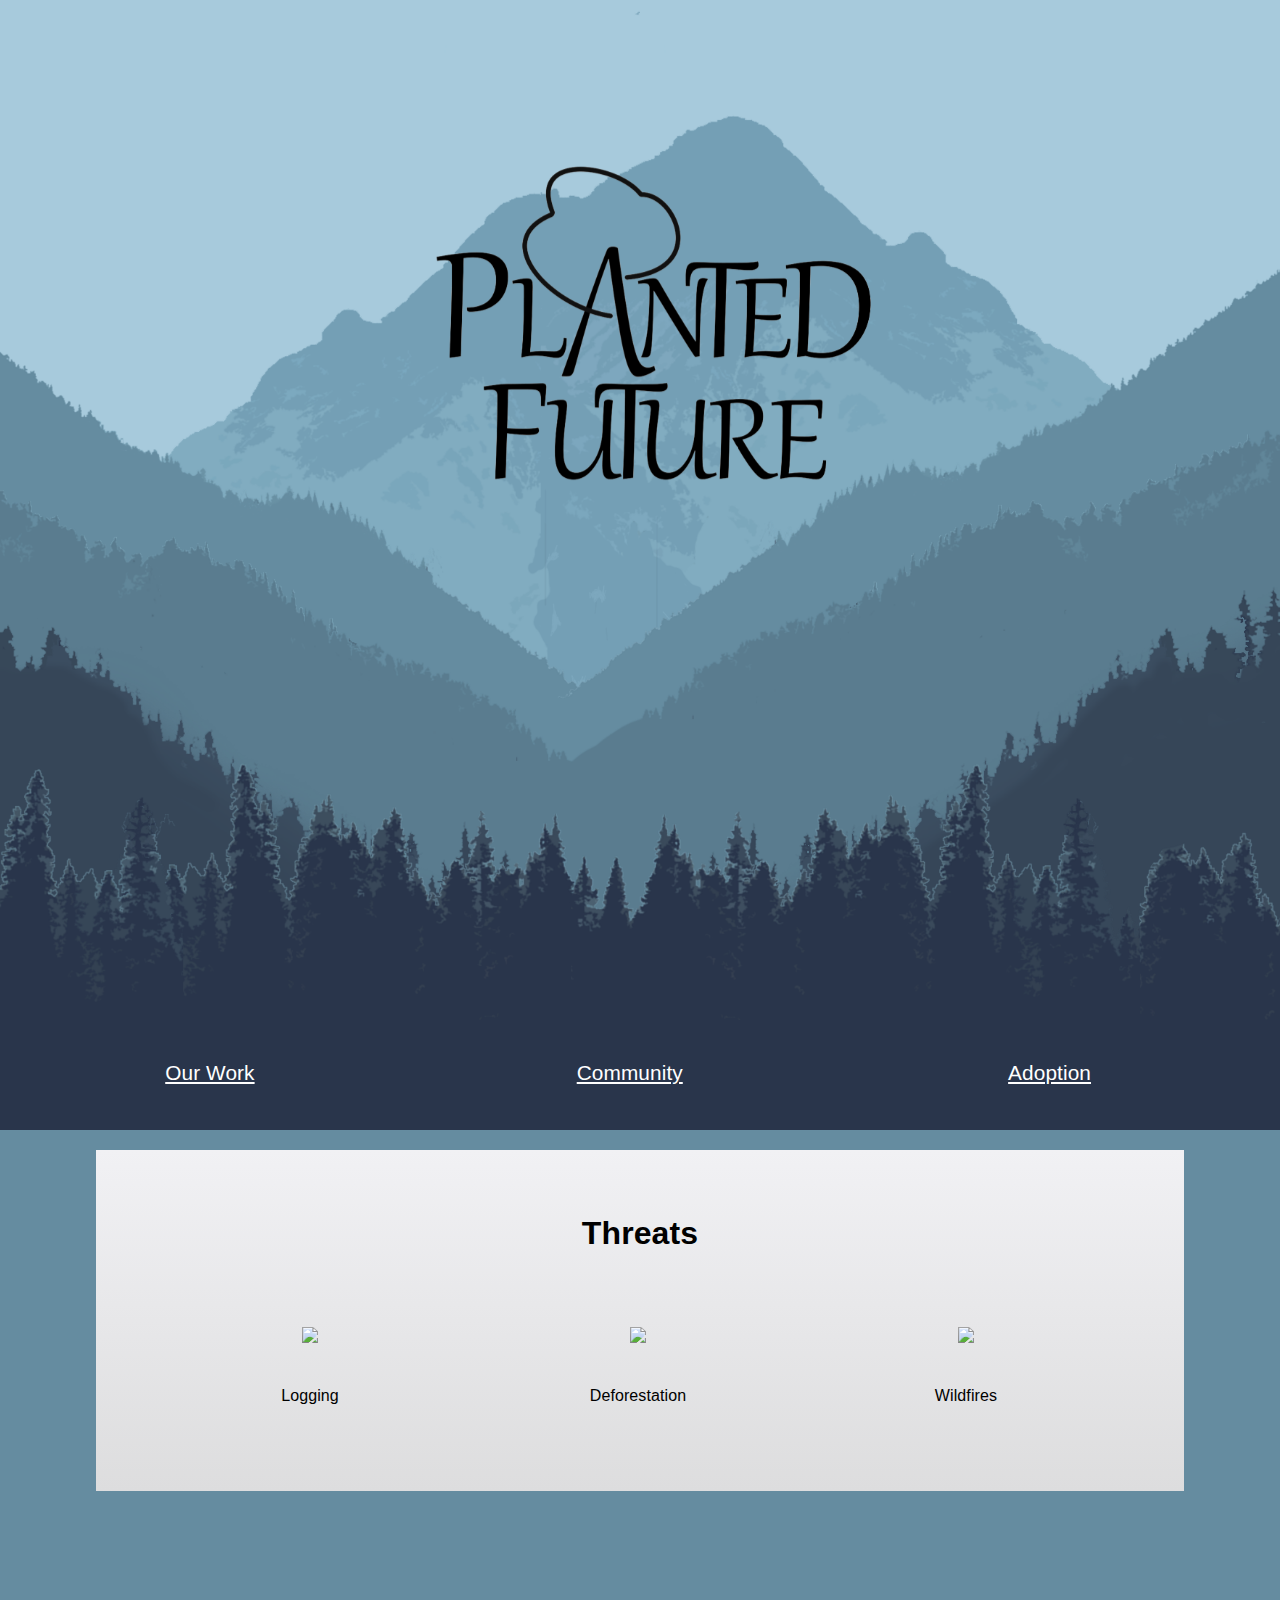
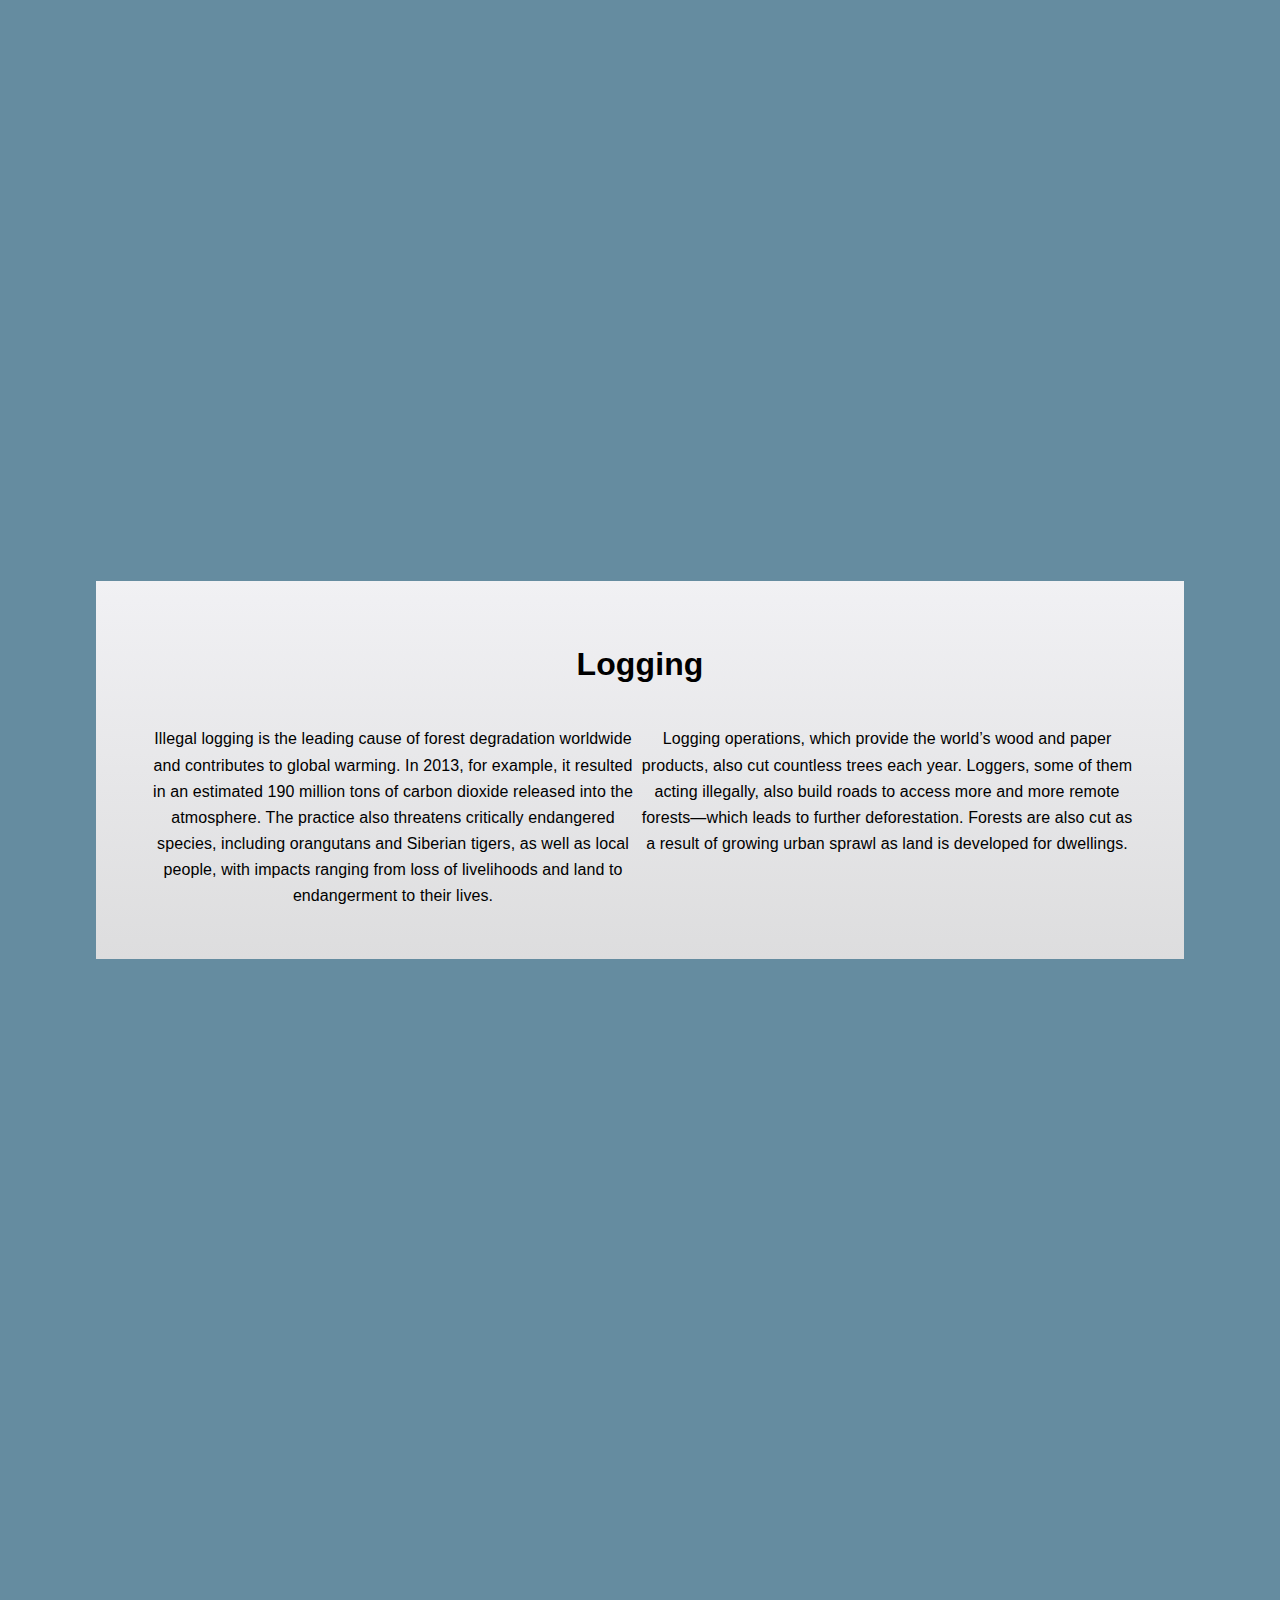
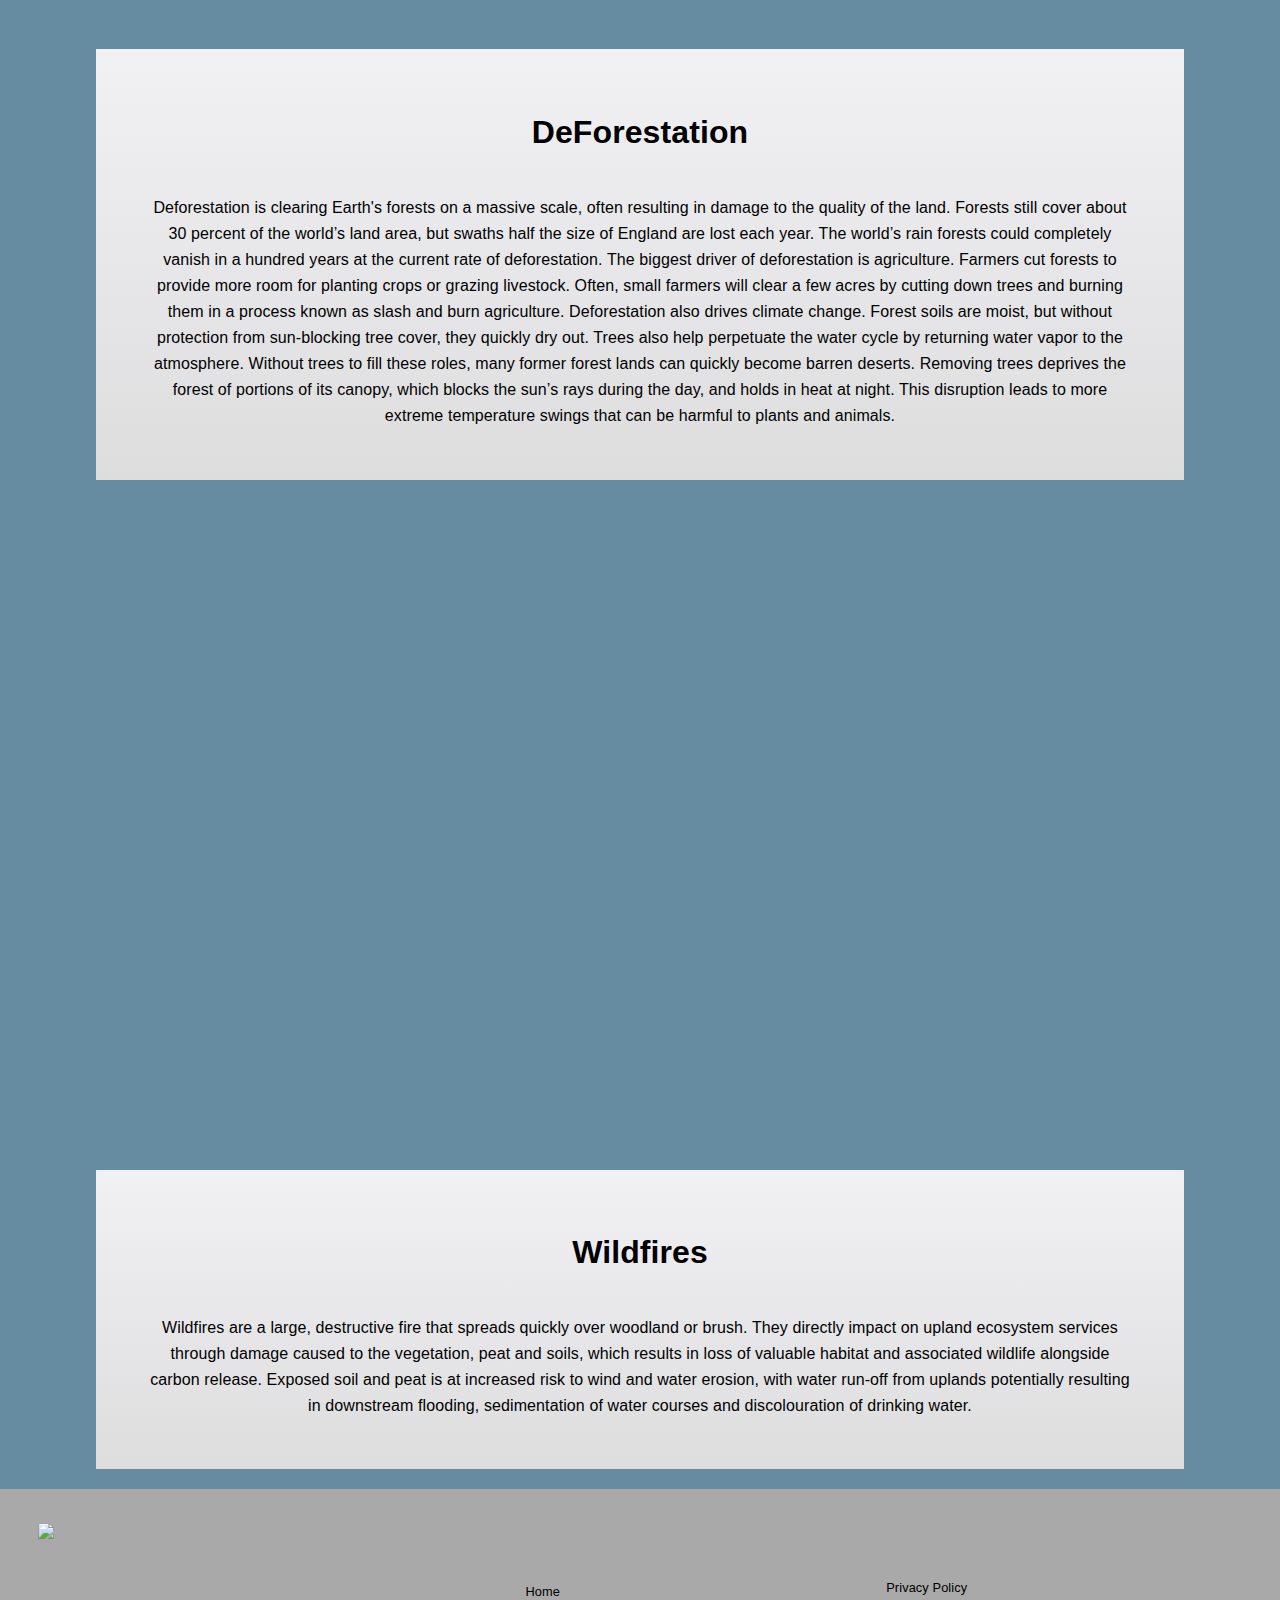
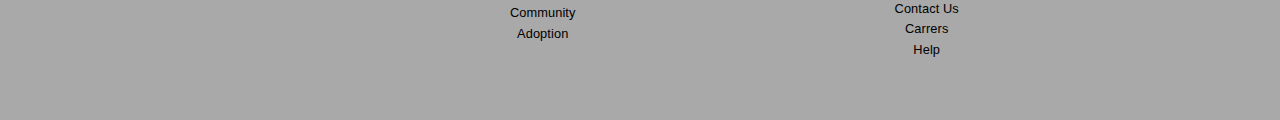
==== index.html @ f1519f32 "Rename indexhome.html to index.html" ====
<!DOCTYPE HTML>
<html>
   <head>
      <meta http-equiv="Content-Type" />
      <title>Planted Future</title>
      <link rel="stylesheet" type="text/css" href="css/style1.css">
   </head>
   <body>

      <div class="parallax-container">
         <div class="parallax-layer layer-0" data-parallax-speed="0.3" data-max-scroll="765"></div>
         <div class="parallax-layer layer-1" data-parallax-speed="0.99" data-max-scroll="1300"></div>
         <div class="parallax-layer layer-2" data-parallax-speed="0.7" data-max-scroll="900"></div>
         <div class="parallax-layer layer-3" data-parallax-speed="0.5" data-max-scroll="800"></div>
         <div class="parallax-layer layer-4" data-parallax-speed="0.3" data-max-scroll="700"></div>
         <div class="parallax-layer layer-5" data-parallax-speed="0.2" data-max-scroll="600"></div>
         <div class="parallax-layer layer-6" data-parallax-speed="0.1" data-max-scroll="500"></div>
      </div>

      <script src="js/function.js"></script>

      <div class="content">
      <nav class="nav2">
         <div class="C30">
            <a href="indexWork.html">Our Work</a>	
         </div>
         <div class="C30">
            <a href="indexCom.html">Community</a>	
         </div>
         <div class="C30">
            <a href="indexadopt.html">Adoption</a>	
         </div>
      </nav>

      <section>
         <header>
            <h2>
               Threats
            </h2>
         </header>
         <div class="g-row">
            <div class="g-30Left centre">
               <img class="icon" src="img/log.PNG" style=" max-width:60%; ">
               <p>
                  Logging
               </p>
            </div>
            <div class="g-30Left centre">
               <img class="icon" src="img/deforestt.PNG" style=" max-width:60%; ">
               <p>
                  Deforestation
               </p>
            </div>
            <div class="g-30Left centre">
               <img class="icon" src="img/fire.PNG" style=" max-width:60%; ">
               <p>
                  Wildfires
               </p>
            </div>
         </div>
      </section>

      <style>
         .parallax{
         max-height: 100%;
         background-image:url("img/deforest21.JPG"); 
         min-height:650px;
         background-attachment: fixed;
         position: relative;
         background-repeat: no-repeat;
         background-size: cover;
         overflow: hidden;
         margin-right:5%;
         margin-left:5%;
         max-width: 90%;
         }
      </style>

      <div class="parallax"></div>
      <div style="height:0%;">

         <section id="logging">
            <header >
               <h2>
                  Logging
               </h2>
            </header>
            <div class="g-row centre">
               <div class="g-50">
                  Illegal logging is the leading cause of forest degradation worldwide and contributes to global warming. In 2013, for example, it resulted in an estimated 190 million tons of carbon dioxide released into the atmosphere. The practice also threatens critically endangered species, including orangutans and Siberian tigers, as well as local people, with impacts ranging from loss of livelihoods and land to endangerment to their lives.
               </div>
               <div class="g-50">
                  Logging operations, which provide the world’s wood and paper products, also cut countless trees each year. Loggers, some of them acting illegally, also build roads to access more and more remote forests—which leads to further deforestation. Forests are also cut as a result of growing urban sprawl as land is developed for dwellings.	
               </div>
            </div>
         </section>
      </div>

      <style>
         .parallax2{
         max-width: 90%;
         max-height: 100%;
         background-image:url("img/deforest5.JPG");
         min-height:650px;
         background-attachment: fixed;
         position: relative;
         background-repeat: no-repeat;
         background-size: cover;
         overflow: hidden;
         background-attachment: fixed;
         margin-right:5%;
         margin-left:5%;
         }
      </style>

      <div class="parallax2"></div>
      <div style="height:20%;">

         <section  id="deforestation">
            <header>
               <h2>
                  DeForestation
               </h2>
            </header>
            <div class="g-row">
               <div class="centre">
                  Deforestation is clearing Earth's forests on a massive scale, often resulting in damage to the quality of the land. Forests still cover about 30 percent of the world’s land area, but swaths half the size of England are lost each year.
                  The world’s rain forests could completely vanish in a hundred years at the current rate of deforestation.
                  The biggest driver of deforestation is agriculture. Farmers cut forests to provide more room for planting crops or grazing livestock. Often, small farmers will clear a few acres by cutting down trees and burning them in a process known as slash and burn agriculture.
                  Deforestation also drives climate change. Forest soils are moist, but without protection from sun-blocking tree cover, they quickly dry out. Trees also help perpetuate the water cycle by returning water vapor to the atmosphere. Without trees to fill these roles, many former forest lands can quickly become barren deserts.
                  Removing trees deprives the forest of portions of its canopy, which blocks the sun’s rays during the day, and holds in heat at night. This disruption leads to more extreme temperature swings that can be harmful to plants and animals.
               </div>
            </div>
         </section>
      </div>

      <style>
         .parallax3{
         max-width: 90%;
         max-height: 100%;
         background-image:url("img/forestfire.JPG");
         min-height:650px;
         background-attachment: fixed;
         position: relative;
         background-repeat: no-repeat;
         background-size: cover;
         overflow: hidden;
         background-attachment: fixed;
         margin-right:5%;
         margin-left:5%;
         }
      </style>

      <div class="parallax3"></div>
      <div style="height:0%;">

         <section id="wildfires">
            <header >
               <h2>
                  Wildfires
               </h2>
            </header>
            <div class="g-row">
               <div class=" centre">
                  Wildfires are a large, destructive fire that spreads quickly over woodland or brush.
                  They directly impact on upland ecosystem services through damage caused to the vegetation, peat and soils, which results in loss of valuable habitat and associated wildlife alongside carbon release. Exposed soil and peat is at increased risk to wind and water erosion, with water run-off from uplands potentially resulting in downstream flooding, sedimentation of water courses and discolouration of drinking water.
               </div>
            </div>
         </section>
      </div>
      
      <footer>
         <img class="footlogo" src="img/logo.PNG">
         <div class="finfo">
            <div >Privacy Policy</div>
            <div >Contact Us</div>
            <div >Carrers</div>
            <div >Help</div>
         </div>
         <p>
         <div class="flink">
            <div ><a href="indexhome.html">Home</a></div>
            <div ><a href="indexCom.html">Community</a></div>
            <div><a href="indexadopt.html">Adoption</a></div>
         </div>
      </footer>
      </div>
   </body>
</html>
---- css/style1.css ----
*{
	box-sizing: border-box; 
}

body{
	margin: 0px;
	font-family: Verdana, Geneva, sans-serif;
	letter-spacing: .1px;
    line-height: 1.632;
    background-color: #658ca0;
}


.parallax-container {
  position: fixed;
  overflow: hidden;
  width: 100%;
  height: 200px; 
}
.parallax-layer {
  width: 100%;
  height: 800px; /* height down from top of complete parallax effect */
  position: fixed;
  left: 0;
  top: 0;
  background-position: bottom center;
  background-repeat: repeat-x;
  background-size: 2800px;
}

  .layer-0 {
    top: 0;
    z-index: -7;
    background: url(../img/logo.png) no-repeat top 40px center;
    background-size: 900px;
  }
  .layer-1 {
    top: 350px;
    z-index: -3; /*order in when layered on top of each other*/
    background-image: url("../img/1.png");
  }
  .layer-2 {
    top: 230px;
    z-index: -5;
    background-image: url("../img/2.png");
  }
  .layer-3 {
    top: 200px;
    z-index: -7;
    background-image: url("../img/3.png");
  }
  .layer-4 {
    top: 50px;
    z-index: -8;
    background-image: url("../img/4.png");
  }

   .layer-5 {
    top: 100px;
    z-index: -9;
    background-image: url("../img/5.png");
  }
   .layer-6 {
    top: 0px;
    z-index: -10;
    background-image: url("../img/6.png");
  }
 
.content {
  position: absolute;
  top: 1020px;
  background: #658ca0;
  width: 100%;
  min-height: 100px;
}
.content1 {
  position: absolute;
  top: 750px;
  background: #658ca0;
  width: 100%;
  min-height: 100px;
}

section{
	background: linear-gradient(#F1F1F4, #DDDDDE);
	max-width: 85%;
	margin-left: auto;
	margin-right: auto;
	margin-top: 20px;
	margin-bottom: 20px;
	padding:50px;
	padding-top:20px;

}

header{
	padding-top: 10px;
	padding-bottom: 10px;
}

nav{
	position:fixed;
	z-index: 999;
	top:0;
	position:sticky;
	margin-top: -250px;
	margin-bottom: 10px;
	background:#29354b;
	width: 100%;
	height: 110px;
	font-size: 1.3em;
	text-align: center;

}

.nav1{
	margin-top: -200px;
	margin-bottom: 10px;
}
.nav2{	
	margin-top:0%;	/* location of nav bar */
	overflow:hidden;
}
.navbar{
	margin-top: 0px;
}


nav a, nav h3{
	
	margin: 0px;
	line-height: 35px;
	margin-left: 0em;
	text-decoration: none;
	color: white;

}
a{
	color:#000000;
	text-decoration: none; 
}

nav a, a:hover{
	text-decoration: underline; 
}

h2 {
	font-size: 2em;
	text-align: center;
	font-family: Arial;
	color:#000000;
}

footer{
	font-size:.8em;
	background-color: darkgrey;
	display: block;
	padding: 3em;
	text-align: center;
	color:#000000;
	bottom:0;
	overflow:hidden;
	height:18em;

}

strong{
	font-size: 2.5em;
	font-weight: bold;
	color:#33A34A;
}

.finfo{
	width:20%;
	margin-left: 60em;
	bottom:90px;
	text-align: center;
	padding:50px;


}
.flink{
	position:relative;
	width:20%;
	margin-left: 30em;
	bottom:152px;
	text-align: center;
	padding:10px;
}

.contact{
	padding-top:25px;
	font-size: .9em;
}


.footlogo {
	max-width: 250px;
	float: left;
	position: relative;
	bottom:5px;
}

.fullimg {
	width:100%;
	height: 100%;
	padding:0;
	margin:0;
}

.centre{
	text-align: center;
}

.icon{
	padding:1em;
}

.adopt{
	padding:10px;
	background-color: #33A34A;
	color: #ffffff;
	
	width:30%;
	margin-left: 35%;
	margin-right: 35%;
	margin-bottom: 30px;
}

.adopt:hover{
	text-decoration: underline; /* Hover styles to let people know they can click it */
	color: #ffffff;
}

.g-row{
	width: 100%;
	overflow: hidden;
}

.g-row {
	width: 100%; /*This makes all images in grids to be the size of their cell */
}

.g-50{
	width: 50%;
	float: left;
}

.g-30Left{
	width: 30%;
	float: left;
	margin :1.6%;
}

.g-16{
	margin-top: 35px;
	width: 25%;
	float:left;

}
.one{
	margin-left: 3em;
}

.g-25{
	width: 17%;
	float: left;
}

.show{
	border: 1px solid blue;
}

.C30{
	width:32.8%;
	margin:auto;
	margin-top: 35px;
	float:left;
}
.C33{
	width:32.8%;
	margin:auto;
}
.C50{
	width:49.6%;
	margin:auto;
}
.CFull{
	width:100%;
	margin:auto;
}

.form{
	width:70%;

}

/* Full-width input fields */
input[type=text], input[type=password] {
 	
    padding: 12px 20px;
    margin: 8px 0;
    display: inline-block;
    border: 1px solid #ccc;
    box-sizing: border-box;
}

button {
    background-color: #4CAF50;
    color: white;
    padding: 14px 20px;
    margin: 8px 0;
    border: none;
    cursor: pointer;
    width: 100%;
}

button:hover {
    opacity: 0.8;
}

#container {
	width:90%;
	margin-left: 5%;
	margin-right: 5%;
    padding: 0px;
    top:500px;

}

.checkb{
	text-align: center;
	width: 80%;
	margin:auto;
	margin-top: 10px;
}
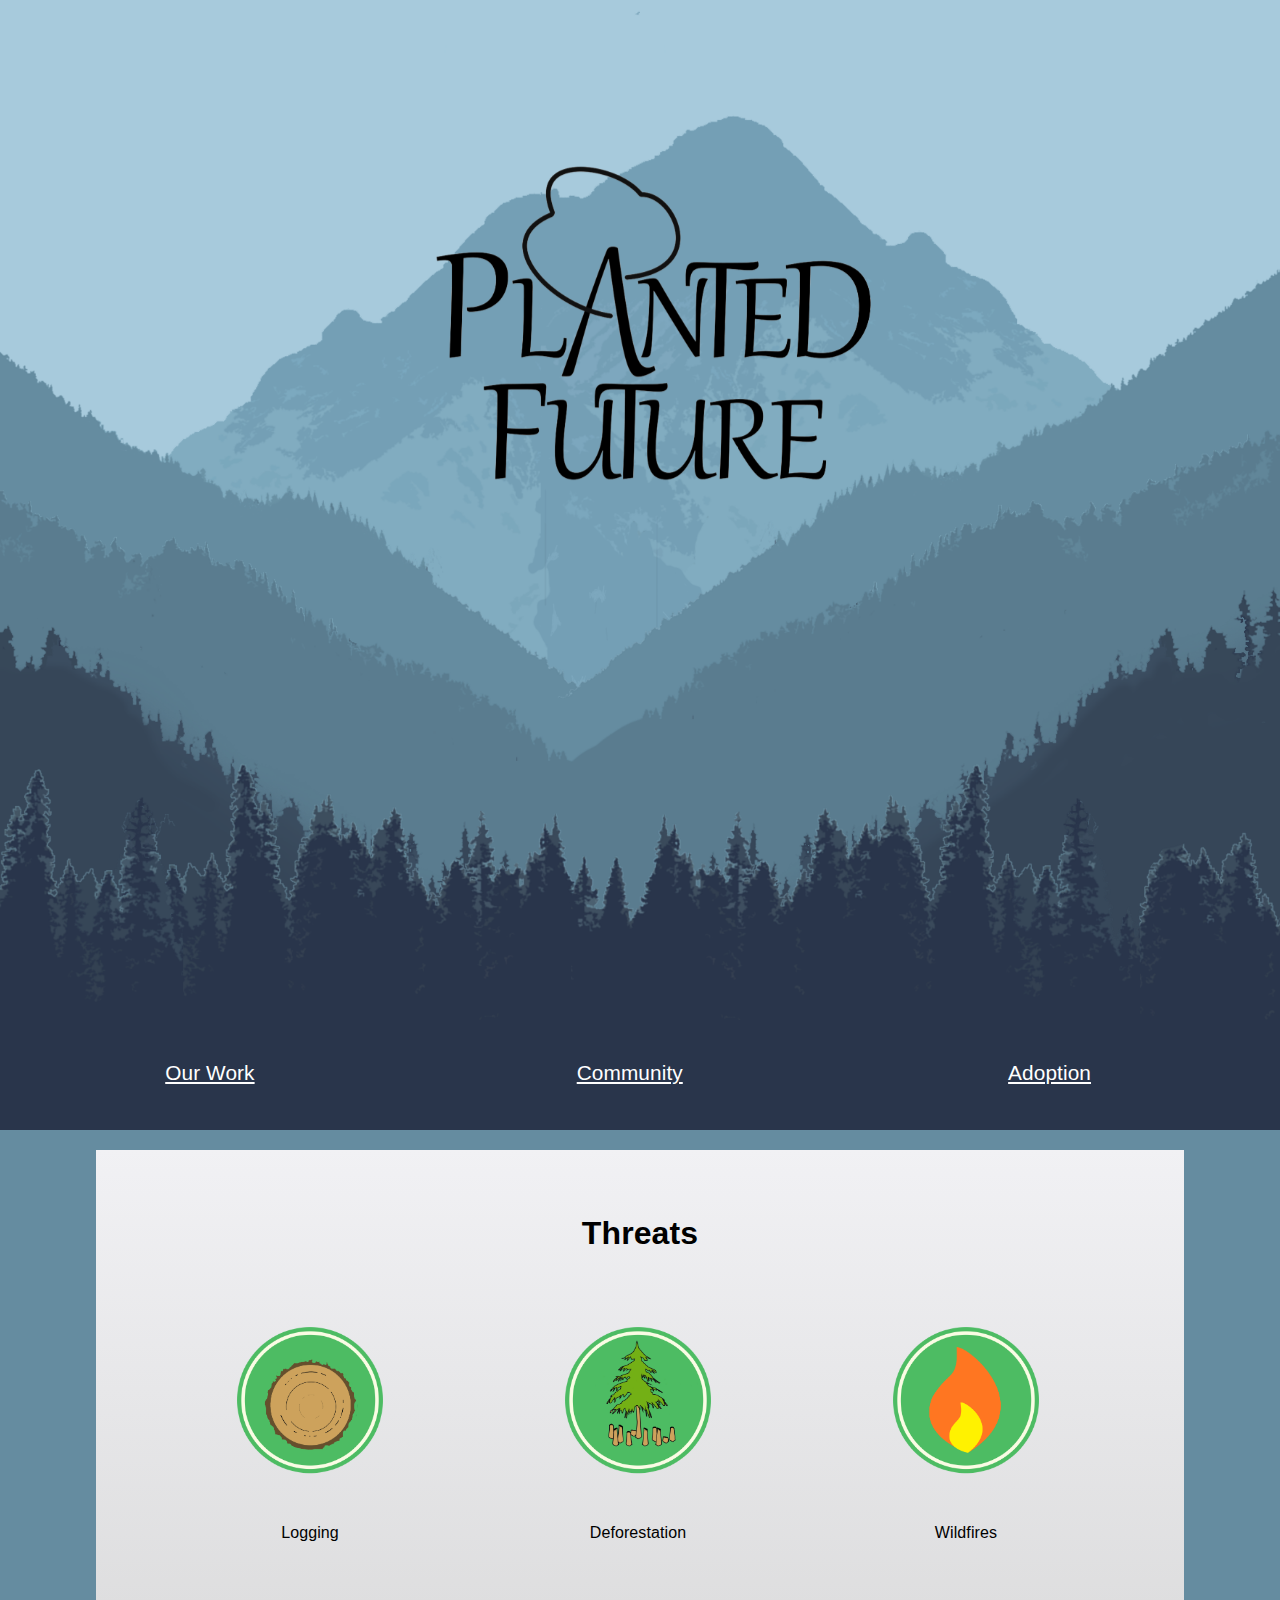
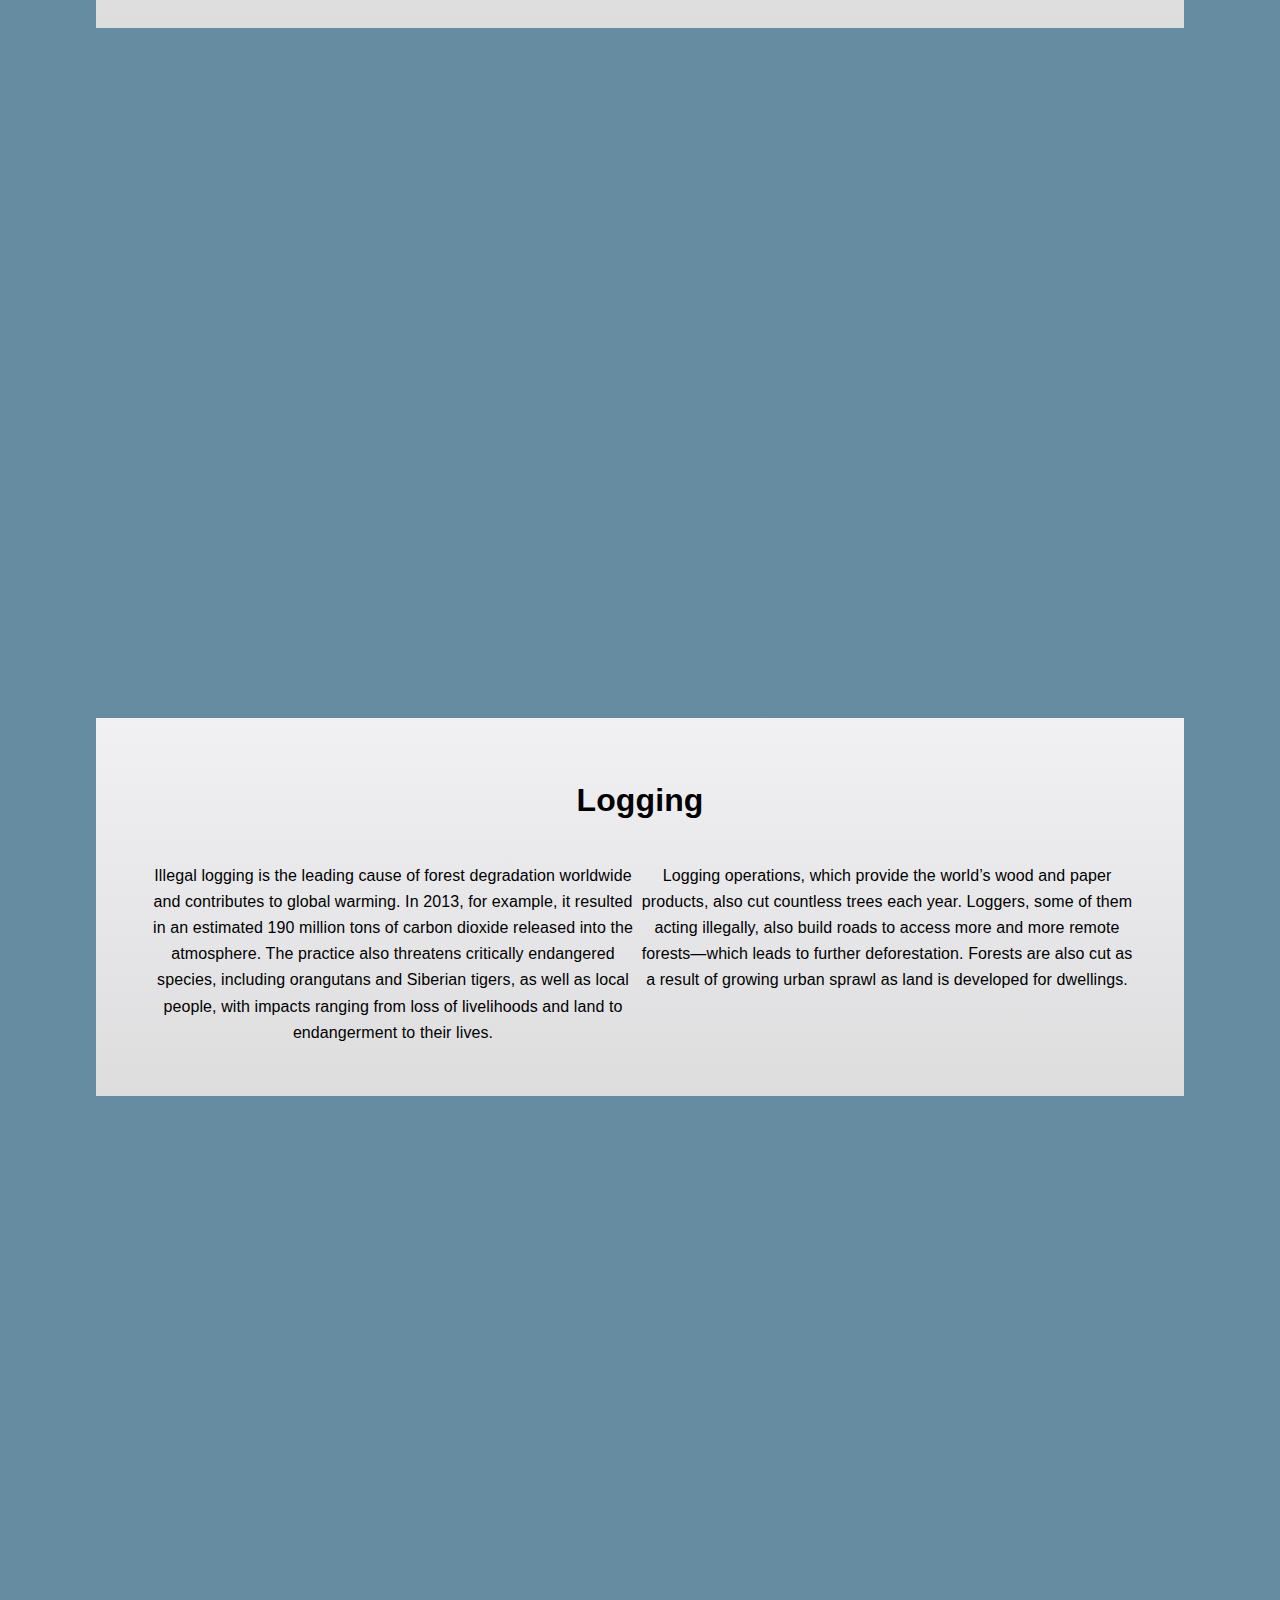
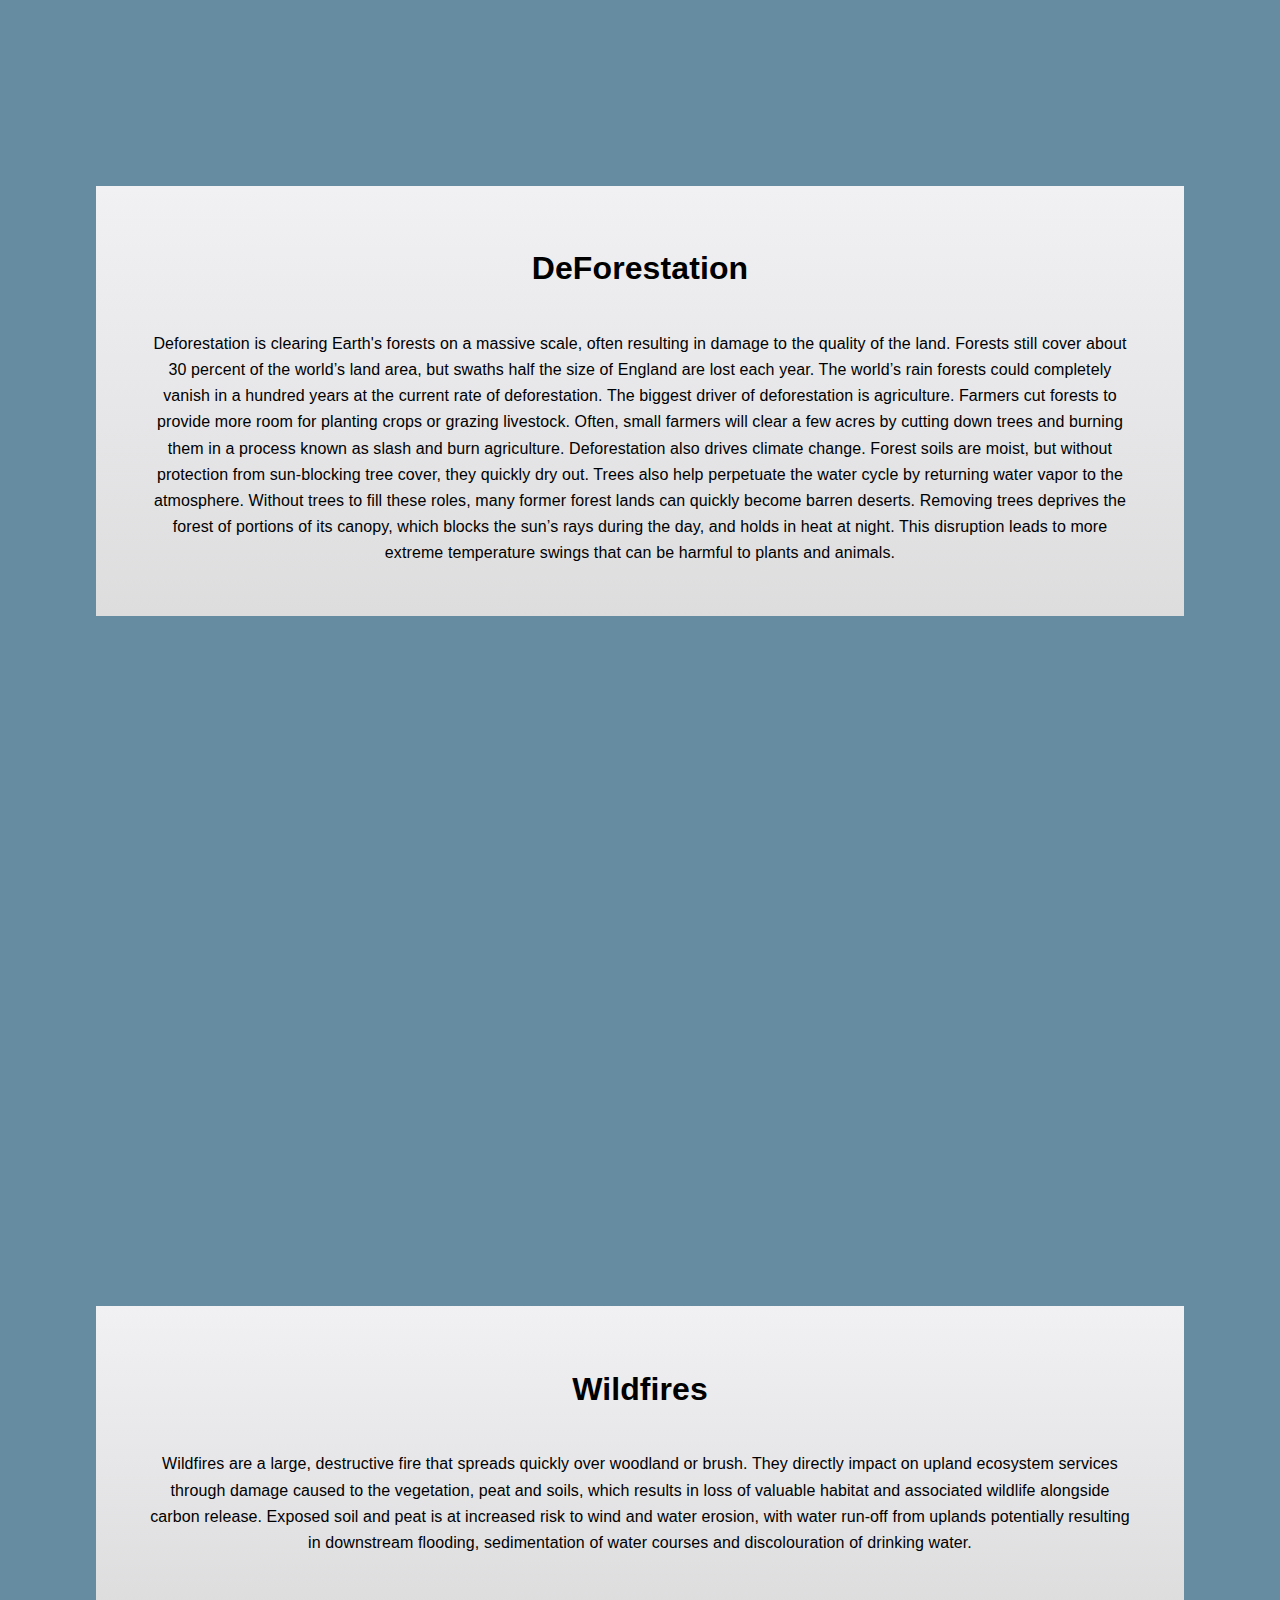
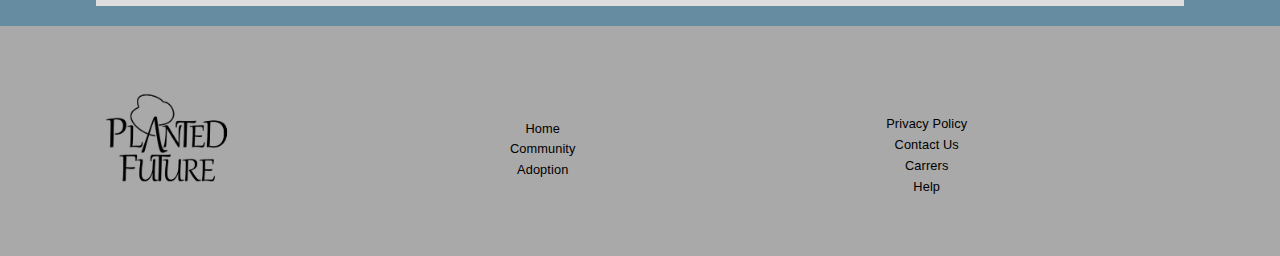
==== commit c8699ebd: "Update index.html" ====
--- a/index.html
+++ b/index.html
@@ -40,19 +40,19 @@
          </header>
          <div class="g-row">
             <div class="g-30Left centre">
-               <img class="icon" src="img/log.PNG" style=" max-width:60%; ">
+               <img class="icon" src="img/log.png" style=" max-width:60%; ">
                <p>
                   Logging
                </p>
             </div>
             <div class="g-30Left centre">
-               <img class="icon" src="img/deforestt.PNG" style=" max-width:60%; ">
+               <img class="icon" src="img/deforestt.png" style=" max-width:60%; ">
                <p>
                   Deforestation
                </p>
             </div>
             <div class="g-30Left centre">
-               <img class="icon" src="img/fire.PNG" style=" max-width:60%; ">
+               <img class="icon" src="img/fire.png" style=" max-width:60%; ">
                <p>
                   Wildfires
                </p>
@@ -100,7 +100,7 @@
          .parallax2{
          max-width: 90%;
          max-height: 100%;
-         background-image:url("img/deforest5.JPG");
+         background-image:url("img/deforest5.jpg");
          min-height:650px;
          background-attachment: fixed;
          position: relative;
@@ -138,7 +138,7 @@
          .parallax3{
          max-width: 90%;
          max-height: 100%;
-         background-image:url("img/forestfire.JPG");
+         background-image:url("img/forestfire.jpg");
          min-height:650px;
          background-attachment: fixed;
          position: relative;
@@ -170,7 +170,7 @@
       </div>
       
       <footer>
-         <img class="footlogo" src="img/logo.PNG">
+         <img class="footlogo" src="img/logo.png">
          <div class="finfo">
             <div >Privacy Policy</div>
             <div >Contact Us</div>
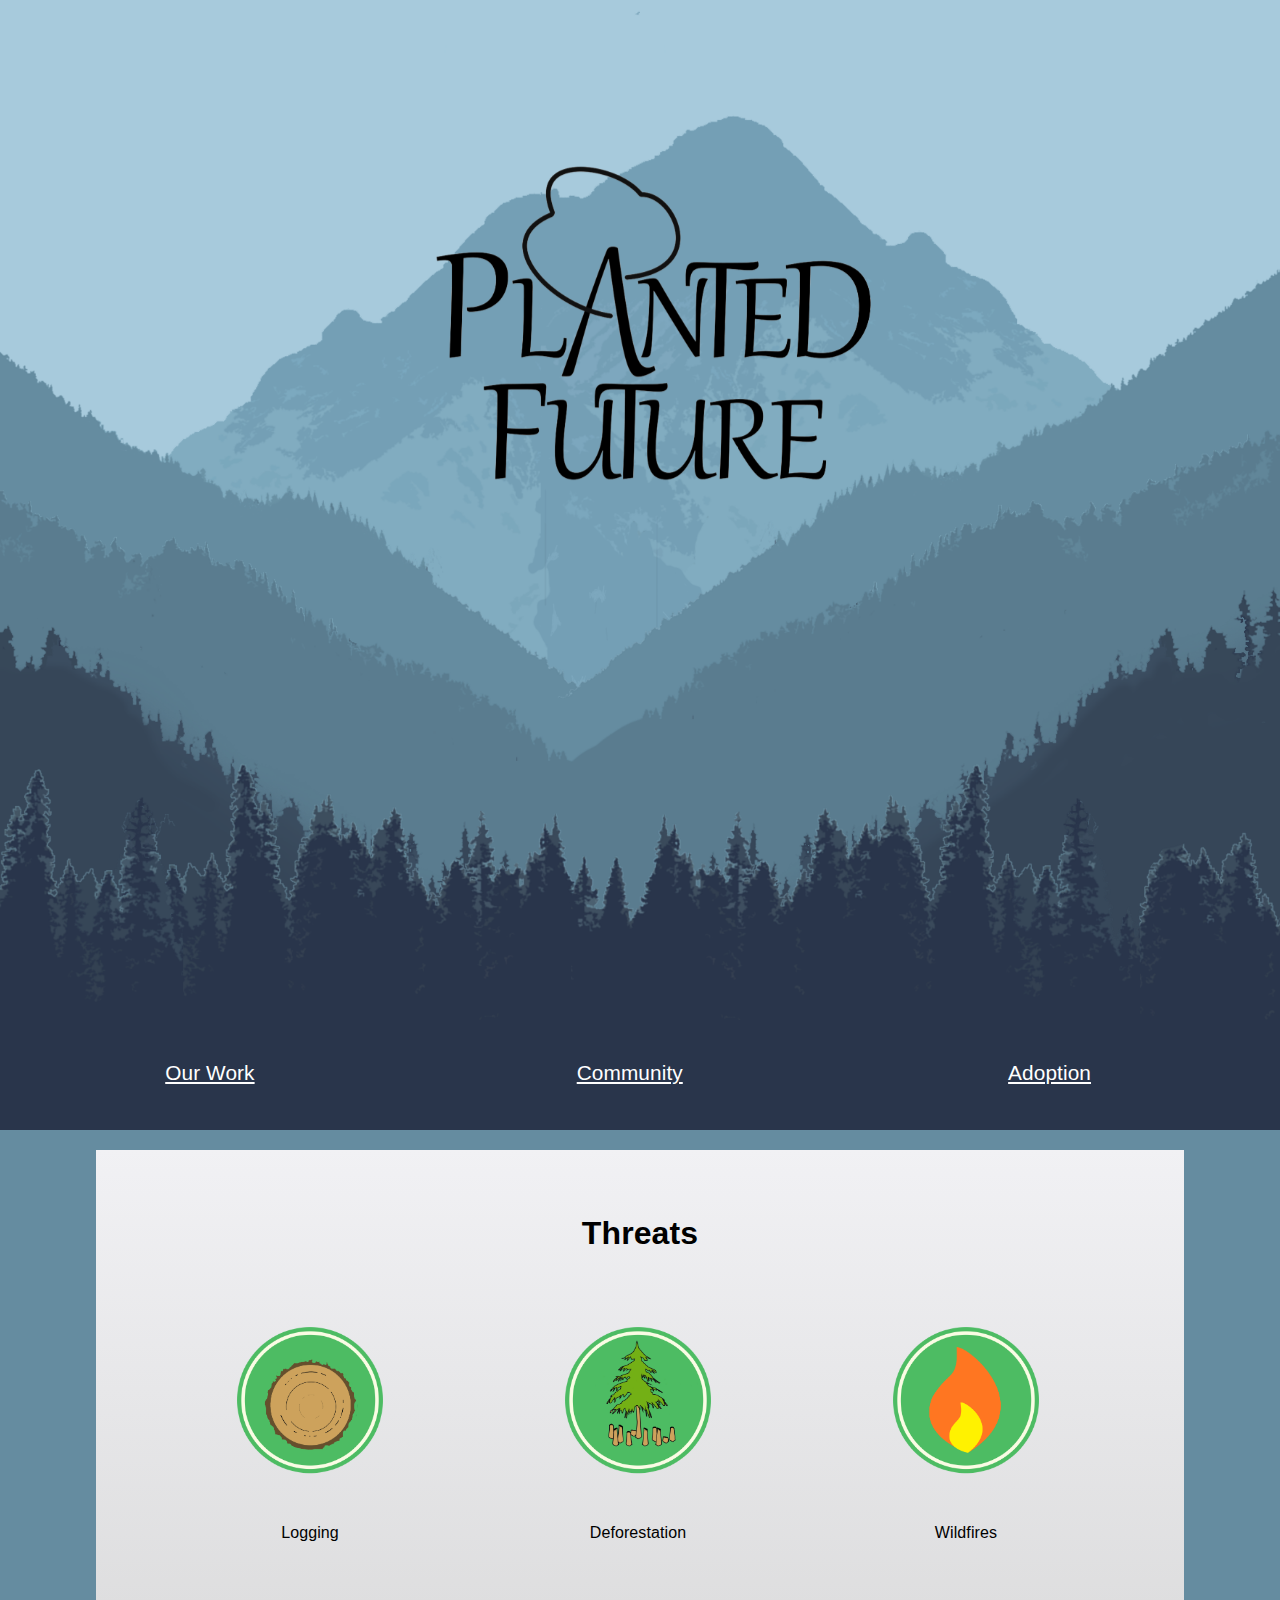
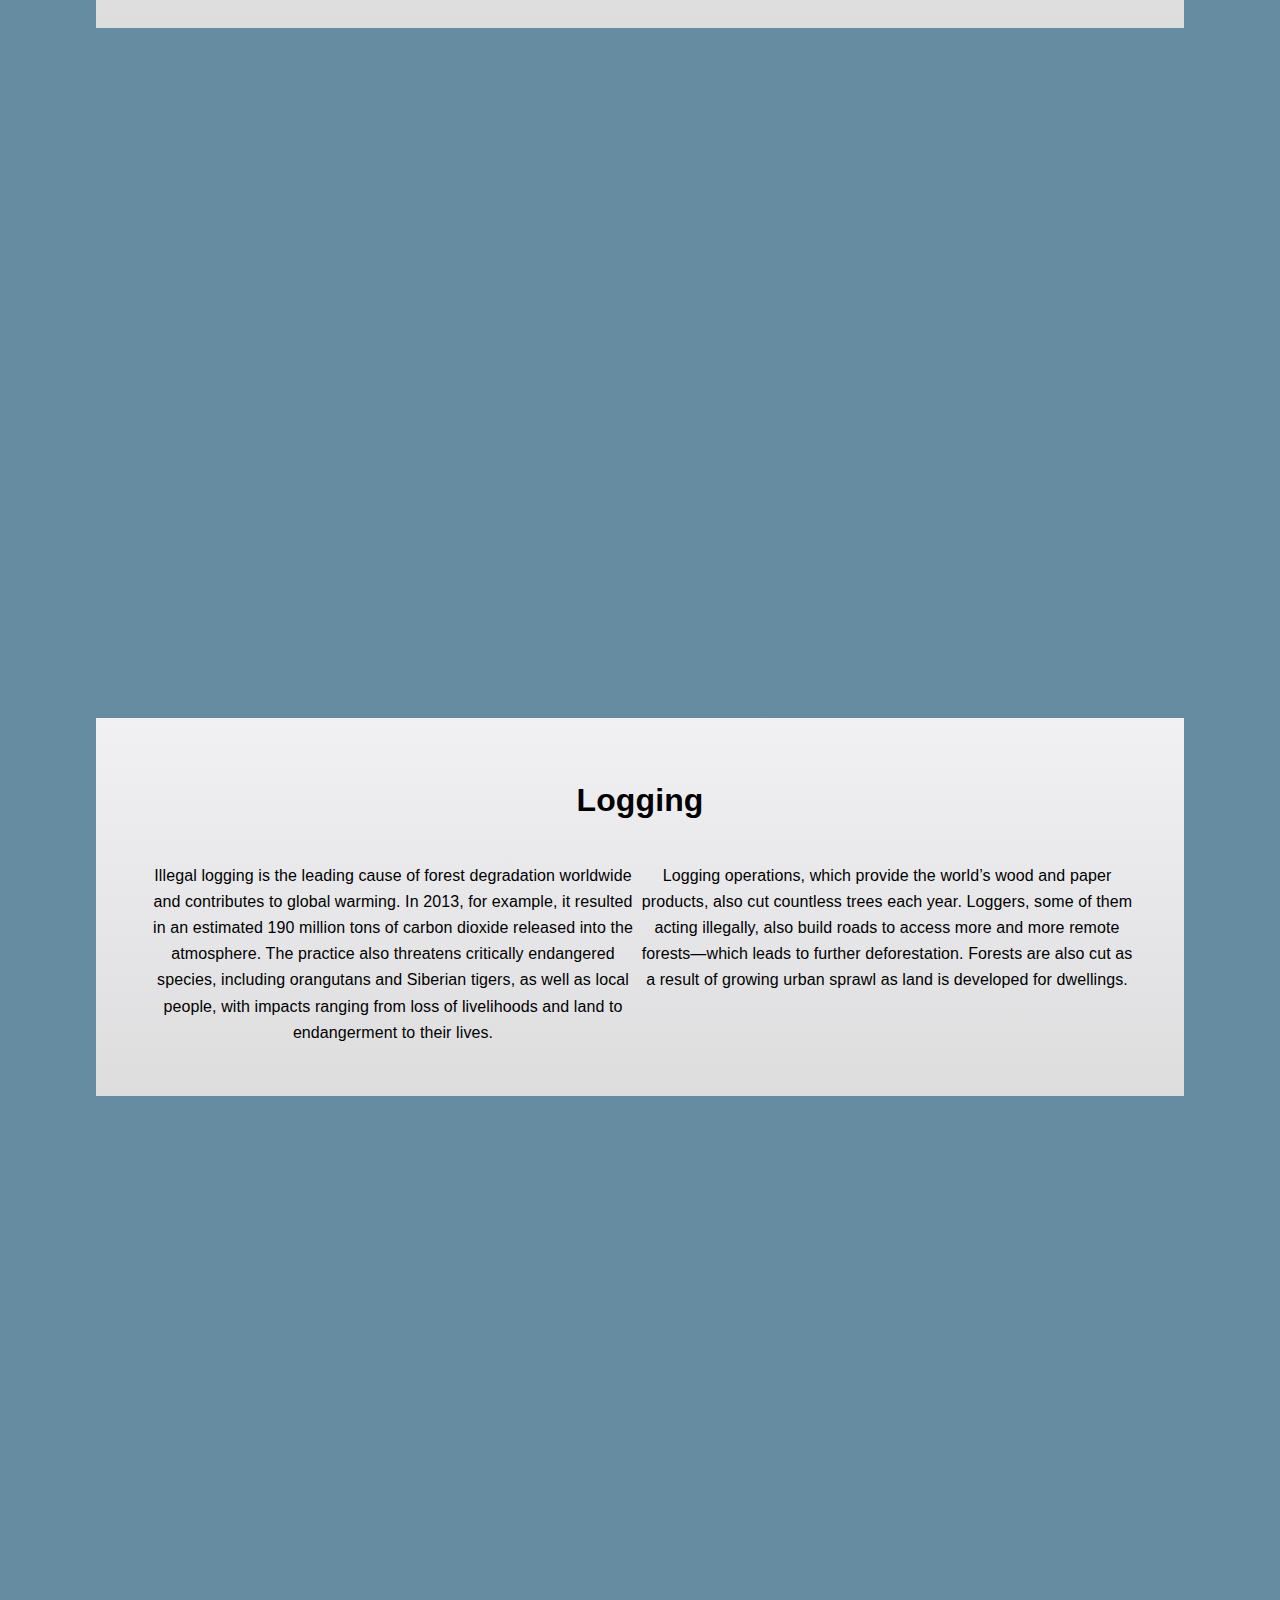
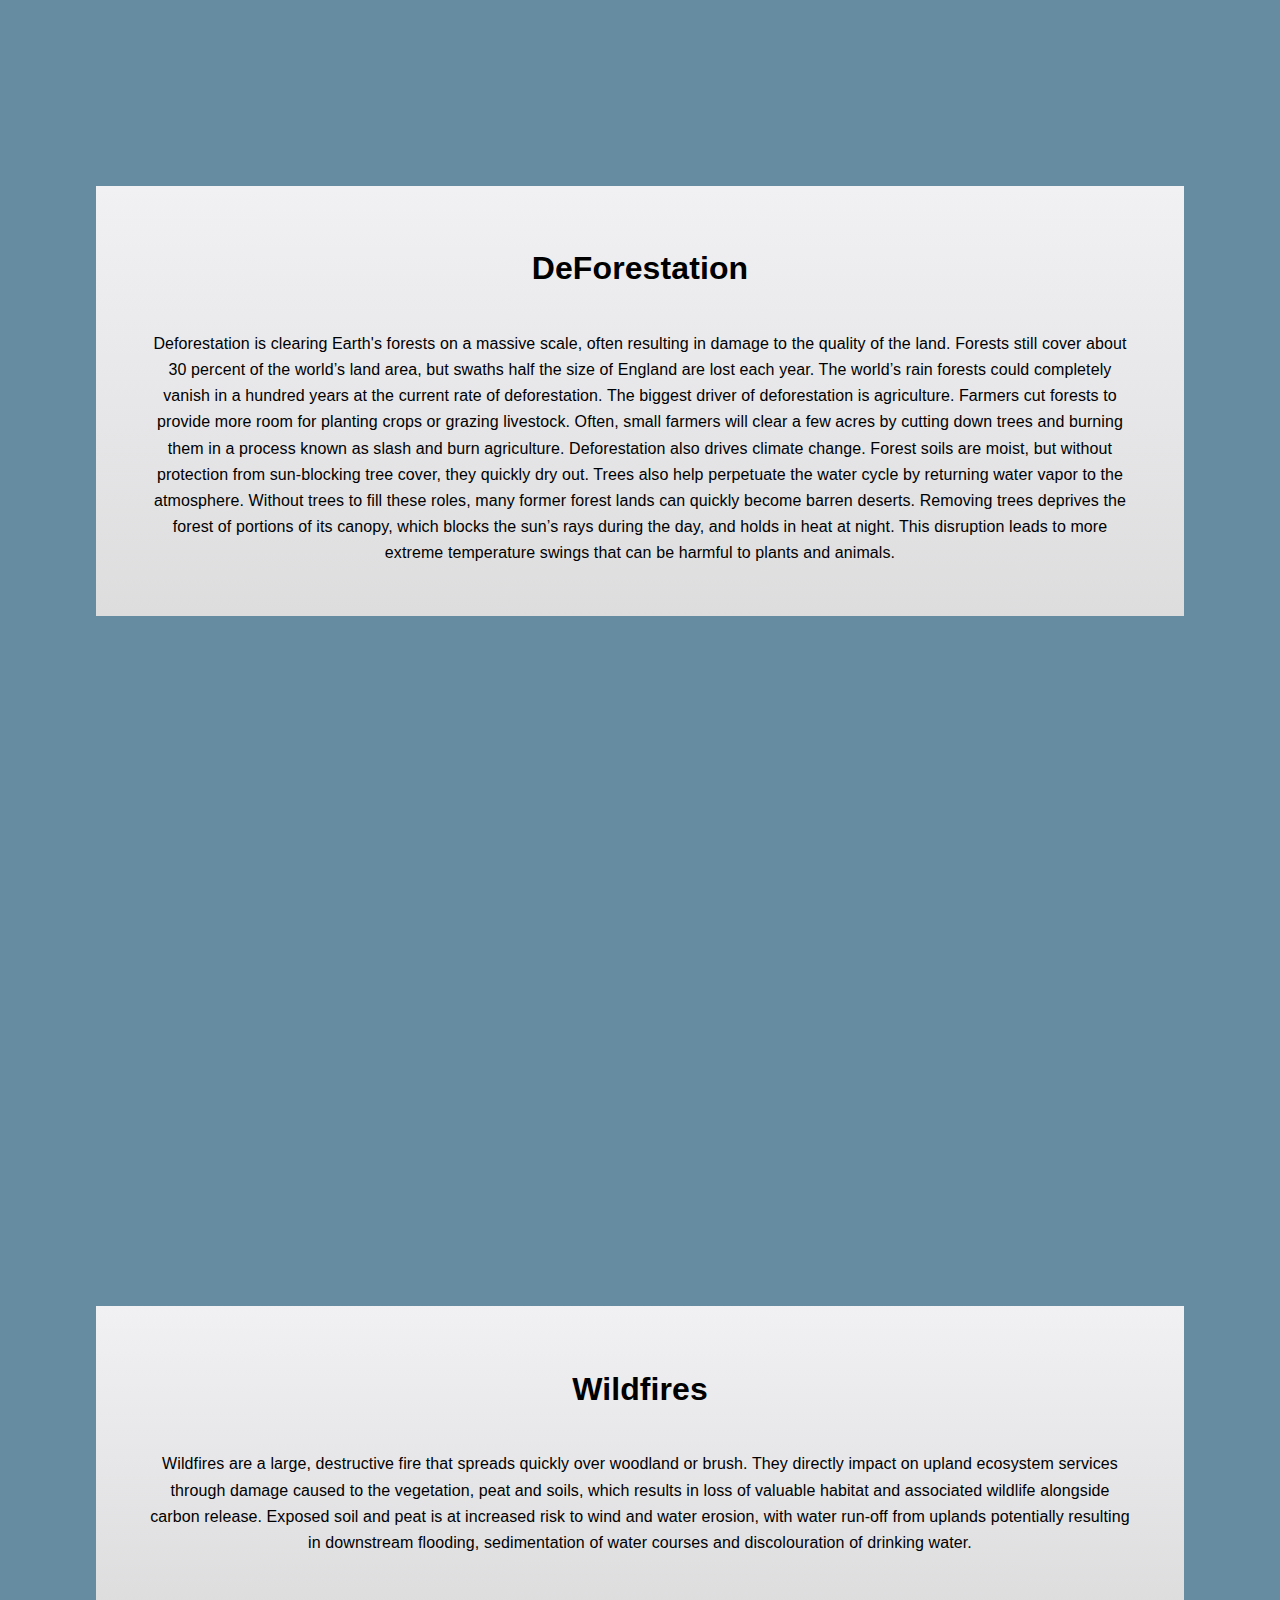
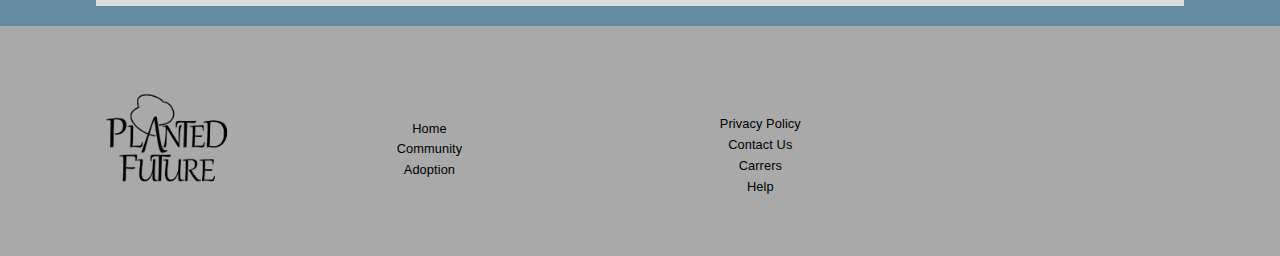
==== commit 31e46ffb: "Update index.html" ====
--- a/index.html
+++ b/index.html
@@ -63,7 +63,7 @@
       <style>
          .parallax{
          max-height: 100%;
-         background-image:url("img/deforest21.JPG"); 
+         background-image:url("img/deforest21.jpg"); 
          min-height:650px;
          background-attachment: fixed;
          position: relative;
--- a/css/style1.css
+++ b/css/style1.css
@@ -8,6 +8,7 @@
 	letter-spacing: .1px;
     line-height: 1.632;
     background-color: #658ca0;
+    text-decoration: none;
 }
 
 
@@ -111,18 +112,22 @@
 	font-size: 1.3em;
 	text-align: center;
 
+
 }
 
 .nav1{
-	margin-top: -200px;
+	margin-top: -360px;
 	margin-bottom: 10px;
+	text-decoration: none;
 }
 .nav2{	
 	margin-top:0%;	/* location of nav bar */
 	overflow:hidden;
+	text-decoration: none;
 }
 .navbar{
 	margin-top: 0px;
+	text-decoration: none;
 }
 
 
@@ -134,6 +139,7 @@
 	text-decoration: none;
 	color: white;
 
+
 }
 a{
 	color:#000000;
@@ -145,6 +151,7 @@
 }
 
 h2 {
+	text-decoration: none;
 	font-size: 2em;
 	text-align: center;
 	font-family: Arial;
@@ -152,6 +159,7 @@
 }
 
 footer{
+
 	font-size:.8em;
 	background-color: darkgrey;
 	display: block;
@@ -171,8 +179,9 @@
 }
 
 .finfo{
+	margin:auto;
 	width:20%;
-	margin-left: 60em;
+	margin-left: 50%;
 	bottom:90px;
 	text-align: center;
 	padding:50px;
@@ -180,9 +189,10 @@
 
 }
 .flink{
+	margin:auto;
 	position:relative;
-	width:20%;
-	margin-left: 30em;
+	width:25%;
+	margin-left: 20%;
 	bottom:152px;
 	text-align: center;
 	padding:10px;
